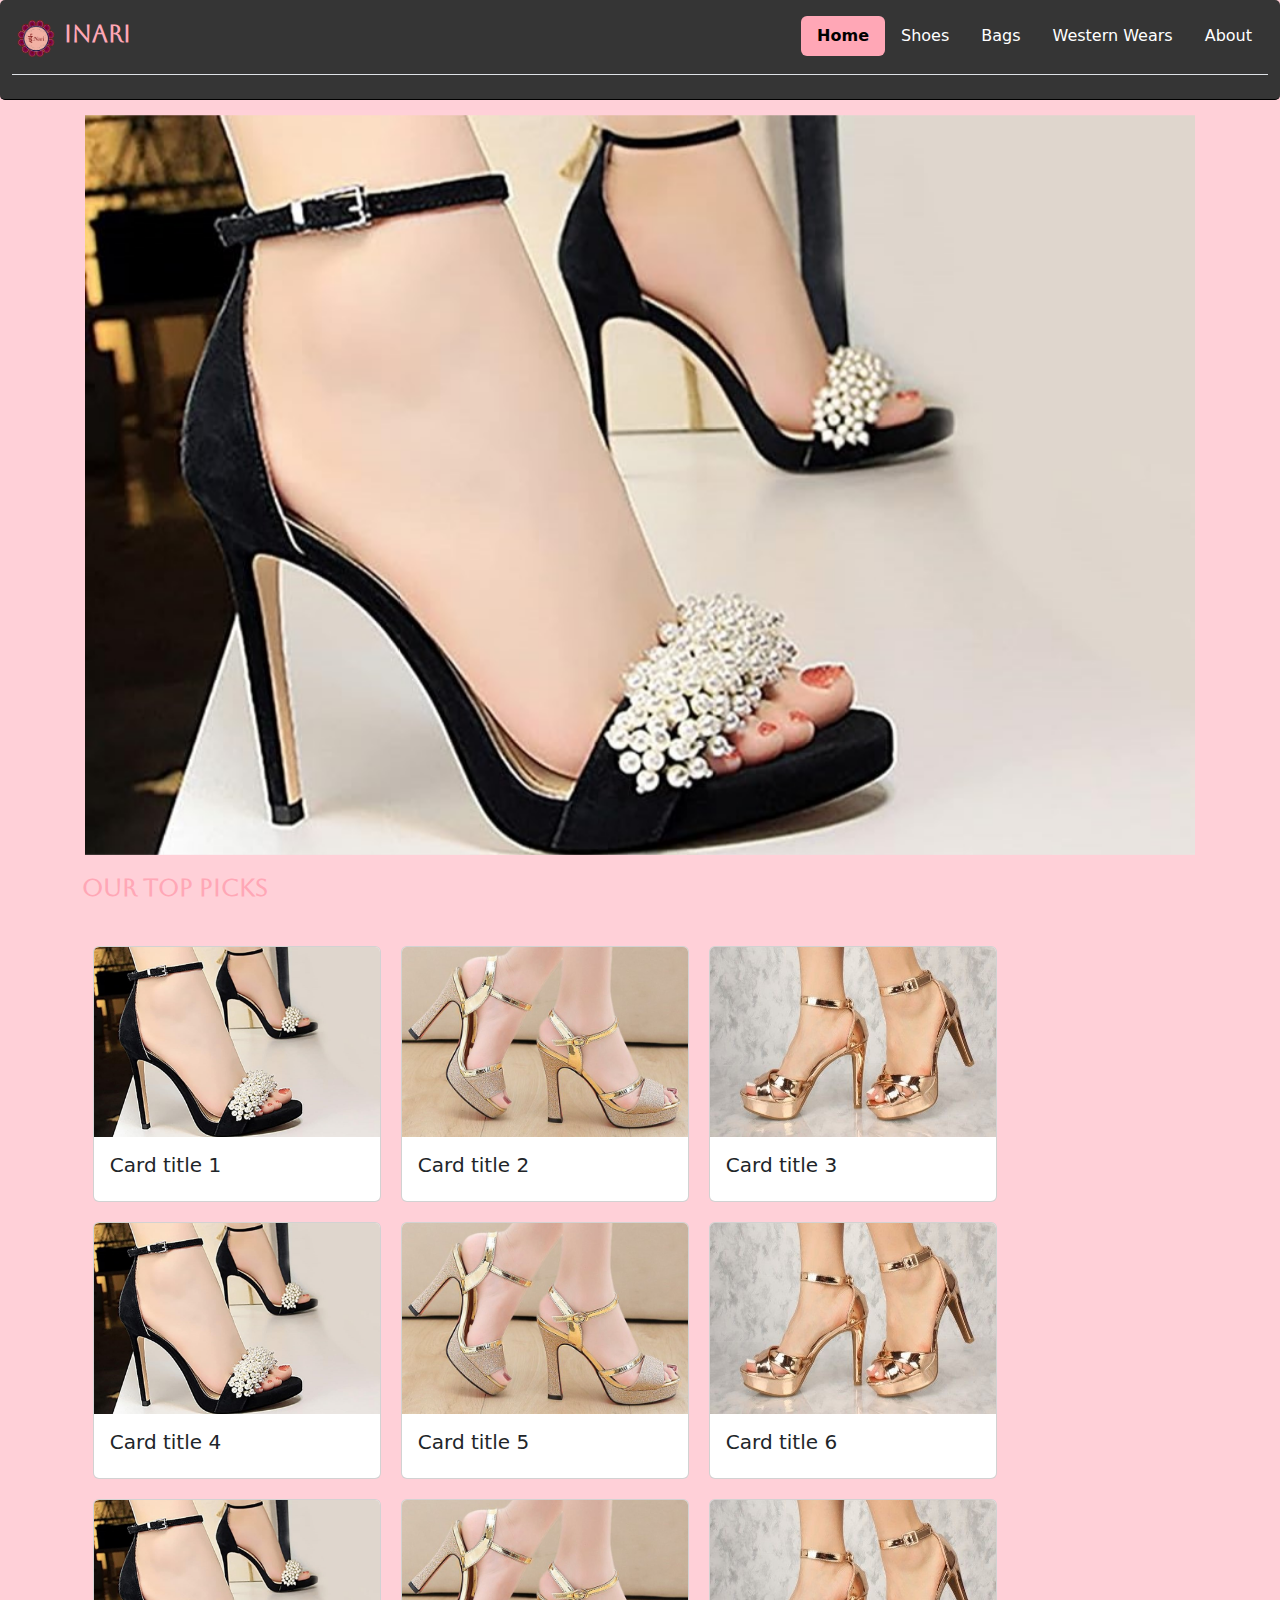
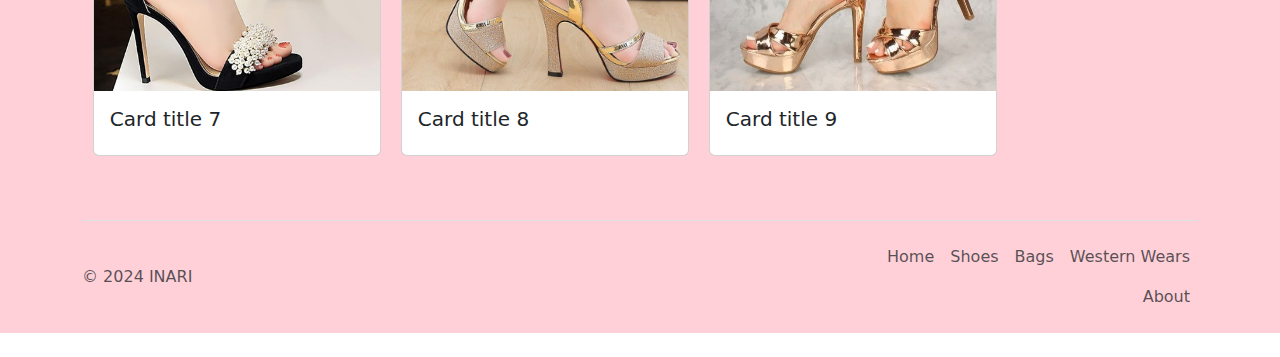
==== index.html @ adfd200a "first commit" ====
<!DOCTYPE html>
<html lang="en">
  <head>
    <meta charset="UTF-8" />
    <meta http-equiv="X-UA-Compatible" content="IE=edge" />
    <meta name="viewport" content="width=device-width, initial-scale=1.0" />
    <link rel="icon" type="image/svg+xml" href="../logo.png" />
    <title>INARI</title>
    <link
      href="https://cdn.jsdelivr.net/npm/bootstrap@5.3.3/dist/css/bootstrap.min.css"
      rel="stylesheet"
      integrity="sha384-QWTKZyjpPEjISv5WaRU9OFeRpok6YctnYmDr5pNlyT2bRjXh0JMhjY6hW+ALEwIH"
      crossorigin="anonymous"
    />
    <link
      rel="stylesheet"
      href="https://cdn.jsdelivr.net/npm/bootstrap-icons@1.11.3/font/bootstrap-icons.min.css"
    />
    <link rel="stylesheet" href="styles.css" />
    <link
      href="https://fonts.googleapis.com/css?family=Aboreto"
      rel="stylesheet"
    />
  </head>
  <!-- ------------------HEADER & MENU-------<div id="header-section"></div>
    <script src="header.js"></script>------------- -->
  <body>
    <div class="main-body">
      <div class="container-fluid header-black sticky-top">
        <header class="d-flex flex-wrap py-3 mb-4 border-bottom">
          <a
            href="/"
            class="flex-grow-1 mb-3 mb-md-0 me-md-auto link-body-emphasis text-decoration-none"
          >
            <img class="logo-image" src="logo.png" />
            <span class="fs-4 fs-4copy"> INARI </span>
          </a>

          <div class="dropdown dropdown-disable">
            <button
              class="btn btn-secondary dropdown-toggle"
              type="button"
              data-bs-toggle="dropdown"
              aria-expanded="false"
            >
              MENU
            </button>
            <ul class="dropdown-menu dropdown-menu-background">
              <li class="nav-item">
                <a href="#" class="dropdown-item" aria-current="page">Home</a>
              </li>
              <li class="nav-item">
                <a href="./pages/" class="dropdown-item">Shoes</a>
              </li>
              <li class="nav-item">
                <a href="#" class="dropdown-item">Bags</a>
              </li>
              <li class="nav-item">
                <a href="#" class="dropdown-item">Western Wears</a>
              </li>
              <li class="nav-item">
                <a href="#" class="dropdown-item">About</a>
              </li>
            </ul>
          </div>

          <ul class="nav nav-pills nav-pills-disable">
            <li class="nav-item">
              <a href="#" class="nav-link active-defined" aria-current="page"
                >Home</a
              >
            </li>
            <li class="nav-item">
              <a href="./pages/" class="nav-link nav-design">Shoes</a>
            </li>
            <li class="nav-item">
              <a href="#" class="nav-link nav-design">Bags</a>
            </li>
            <li class="nav-item">
              <a href="#" class="nav-link nav-design">Western Wears</a>
            </li>
            <li class="nav-item">
              <a href="#" class="nav-link nav-design">About</a>
            </li>
          </ul>
        </header>
      </div>

      <!-- -----------HEADER & MENU ENDED-------------------- -->
      <!-- ----------------- CAROUSEL------------------------ -->
      <div
        id="carouselExampleInterval"
        class="container carousel-container slide"
        data-bs-ride="carousel"
      >
        <div class="carousel-inner">
          <div class="carousel-item active" data-bs-interval="3000">
            <img
              src="./images/sandals/ladies_sandal1.jpg"
              class="d-block w-100"
              alt="..."
            />
          </div>
          <div class="carousel-item" data-bs-interval="3000">
            <img
              src="./images/sandals/ladies_sandal2.jpg"
              class="d-block w-100"
              alt="..."
            />
          </div>
          <div class="carousel-item" data-bs-interval="3000">
            <img
              src="./images/sandals/ladies_sandal3.jpeg"
              class="d-block w-100"
              alt="..."
            />
          </div>
        </div>
      </div>

      <!-- ----------------- CAROUSEL ENDs-------------------- -->

      <!-- ----------------- CONTENT BOX---------------------- -->

      <div class="container">
        <span class="fs-4 fs-4copy"> OUR TOP PICKS </span>
      </div>

      <div class="container card-container" id="content"></div>

      <script>
        document.getElementById("content").innerHTML = myFunction();

        function myFunction() {
          let my = 200;
          data = "";
          for (let i = 1; i < 10; i++) {
            data += `<div class="card d-inline-flex card-size">
                    <img src="./images/sandals/ladies_sandal${i}.jpg" class="card-img-top" alt="...">
                    <div class="card-body">
                    <h5 class="card-title">Card title ${i}</h5>
                    </div>
                  </div>`;
          }

          return data;
        }
      </script>

      <!-- ------------------- FOOTER STARTED ------------------- -->
      <div class="container">
        <footer
          class="d-flex flex-wrap justify-content-between align-items-center py-3 my-4 border-top"
        >
          <p class="col-md-4 mb-0 text-body-secondary">© 2024 INARI</p>

          <a
            href="/"
            class="col-md-4 d-flex align-items-center justify-content-center mb-3 mb-md-0 me-md-auto link-body-emphasis text-decoration-none"
          >
            <svg class="bi me-2" width="40" height="32">
              <use xlink:href="#bootstrap"></use>
            </svg>
          </a>

          <ul class="nav col-md-4 justify-content-end">
            <li class="nav-item">
              <a href="#" class="nav-link px-2 text-body-secondary">Home</a>
            </li>
            <li class="nav-item">
              <a href="#" class="nav-link px-2 text-body-secondary">Shoes</a>
            </li>
            <li class="nav-item">
              <a href="#" class="nav-link px-2 text-body-secondary">Bags</a>
            </li>
            <li class="nav-item">
              <a href="#" class="nav-link px-2 text-body-secondary"
                >Western Wears</a
              >
            </li>
            <li class="nav-item">
              <a href="#" class="nav-link px-2 text-body-secondary">About</a>
            </li>
          </ul>
        </footer>
      </div>
      <!-- ------------------- FOOTER END------------------- -->
      <script
        src="https://cdn.jsdelivr.net/npm/bootstrap@5.3.3/dist/js/bootstrap.bundle.min.js"
        integrity="sha384-YvpcrYf0tY3lHB60NNkmXc5s9fDVZLESaAA55NDzOxhy9GkcIdslK1eN7N6jIeHz"
        crossorigin="anonymous"
      ></script>
    </div>
  </body>
</html>
---- styles.css ----
.main-body {
  background-color: rgb(255, 208, 216);
}

/* -------------- NavBar & Header ---------------*/
.header-black {
  color: white;
  background-color: rgb(53, 53, 53);
  border-radius: 5px;
  border-bottom: solid black 1px;
}

.logo-image {
  height: 40px;
}

.fs-4copy {
  font-family: "Aboreto";
  font-weight: 600;
  color: rgb(255, 167, 182);
}

.active-defined {
  background-color: rgb(255, 167, 182);
  font-weight: 600;
  color: black;
}

.active-defined:hover {
  color: black;
}

.nav-design {
  font-weight: 400;
  color: white;
}

.nav-design:hover {
  color: rgb(255, 167, 182);
  border-bottom: solid rgb(255, 167, 182) 2px;
  border-radius: 0;
}

.dropdown-menu-background {
  background-color: rgb(255, 167, 182);
  border-radius: 10px;
}

.dropdown-item:hover {
  background-color: rgb(255, 223, 223);
  border: solid 1px rgb(255, 105, 105);
  border-radius: 30px;
}

.carousel-container {
  padding: 15px;
}

/* -------------- CARD ---------------*/

.card-container {
  padding: 30px 1%;
}

.card-size {
  width: 18rem;
  margin: 10px;
}

/* -------------- Settings for Phones ---------------*/

@media only screen and (min-width: 800px) {
  .dropdown-disable {
    display: none;
  }
}

@media only screen and (max-width: 799px) {
  .nav-pills-disable {
    display: none;
  }

  .card-size {
    width: 43%;
    margin: 10px;
  }
}
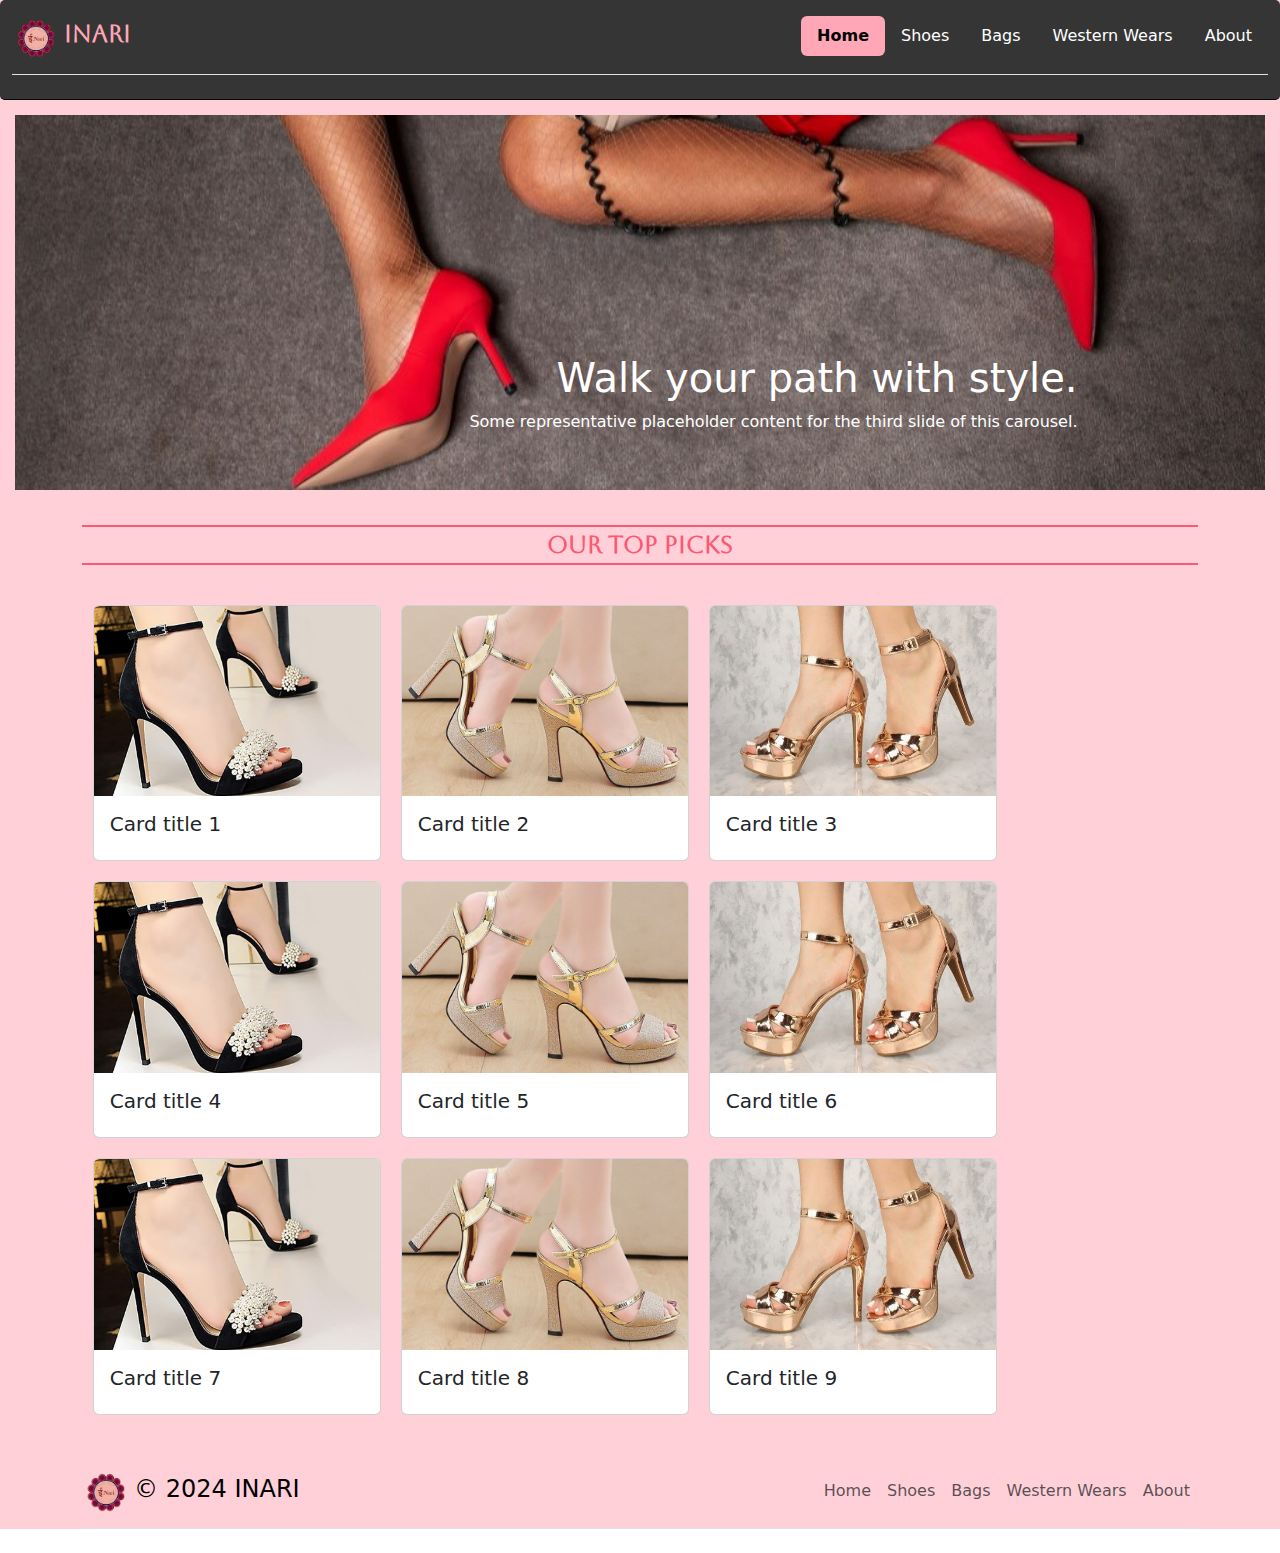
==== commit 25b38949: "homepage updated" ====
--- a/index.html
+++ b/index.html
@@ -17,6 +17,7 @@
       href="https://cdn.jsdelivr.net/npm/bootstrap-icons@1.11.3/font/bootstrap-icons.min.css"
     />
     <link rel="stylesheet" href="styles.css" />
+    <script src="./about.js"></script>
     <link
       href="https://fonts.googleapis.com/css?family=Aboreto"
       rel="stylesheet"
@@ -80,90 +81,129 @@
               <a href="#" class="nav-link nav-design">Western Wears</a>
             </li>
             <li class="nav-item">
-              <a href="#" class="nav-link nav-design">About</a>
+              <a class="nav-link nav-design" onclick="bodyContent()">About</a>
             </li>
           </ul>
         </header>
       </div>
 
       <!-- -----------HEADER & MENU ENDED-------------------- -->
-      <!-- ----------------- CAROUSEL------------------------ -->
-      <div
-        id="carouselExampleInterval"
-        class="container carousel-container slide"
-        data-bs-ride="carousel"
-      >
-        <div class="carousel-inner">
-          <div class="carousel-item active" data-bs-interval="3000">
-            <img
-              src="./images/sandals/ladies_sandal1.jpg"
-              class="d-block w-100"
-              alt="..."
-            />
-          </div>
-          <div class="carousel-item" data-bs-interval="3000">
-            <img
-              src="./images/sandals/ladies_sandal2.jpg"
-              class="d-block w-100"
-              alt="..."
-            />
-          </div>
-          <div class="carousel-item" data-bs-interval="3000">
-            <img
-              src="./images/sandals/ladies_sandal3.jpeg"
-              class="d-block w-100"
-              alt="..."
-            />
+
+      <div id="body-contents">
+        <!-- ----------------- CAROUSEL------------------------ -->
+        <div
+          id="carouselExampleInterval"
+          class="carousel-container slide"
+          data-bs-ride="carousel"
+        >
+          <div class="carousel-inner">
+            <div class="carousel-item active" data-bs-interval="3000">
+              <img
+                src="./images/sandals/carousel-image1.jpg"
+                class="d-block w-100"
+                alt="..."
+              />
+              <div class="container">
+                <div class="carousel-caption text-end">
+                  <h1>Walk your path with style.</h1>
+                  <p>
+                    Some representative placeholder content for the third slide
+                    of this carousel.
+                  </p>
+                </div>
+              </div>
+            </div>
+            <div class="carousel-item" data-bs-interval="3000">
+              <img
+                src="./images/sandals/carousel-image2.jpg"
+                class="d-block w-100"
+                alt="..."
+              />
+              <div class="container">
+                <div class="carousel-caption text-end">
+                  <h1>Shoes: where comfort meets fashion.</h1>
+                  <p>
+                    Some representative placeholder content for the third slide
+                    of this carousel.
+                  </p>
+                </div>
+              </div>
+            </div>
+            <div class="carousel-item" data-bs-interval="3000">
+              <img
+                src="./images/sandals/carousel-image3.jpg"
+                class="d-block w-100"
+                alt="..."
+              />
+              <div class="container">
+                <div class="carousel-caption text-end">
+                  <h1>Sole mates for every journey.</h1>
+                  <p>
+                    Some representative placeholder content for the third slide
+                    of this carousel.
+                  </p>
+                </div>
+              </div>
+            </div>
+            <div class="carousel-item" data-bs-interval="3000">
+              <img
+                src="./images/sandals/carousel-image4.jpg"
+                class="d-block w-100"
+                alt="..."
+              />
+              <div class="container">
+                <div class="carousel-caption text-end">
+                  <h1>One more for good measure.</h1>
+                  <p>
+                    Some representative placeholder content for the third slide
+                    of this carousel.
+                  </p>
+                </div>
+              </div>
+            </div>
           </div>
         </div>
-      </div>
-
-      <!-- ----------------- CAROUSEL ENDs-------------------- -->
-
-      <!-- ----------------- CONTENT BOX---------------------- -->
-
-      <div class="container">
-        <span class="fs-4 fs-4copy"> OUR TOP PICKS </span>
-      </div>
-
-      <div class="container card-container" id="content"></div>
-
-      <script>
-        document.getElementById("content").innerHTML = myFunction();
-
-        function myFunction() {
-          let my = 200;
-          data = "";
-          for (let i = 1; i < 10; i++) {
-            data += `<div class="card d-inline-flex card-size">
+
+        <!-- ----------------- CAROUSEL ENDs-------------------- -->
+
+        <!-- ----------------- CONTENT BOX---------------------- -->
+
+        <div class="container">
+          <div class="fs-4 fs-4copy card-header">OUR TOP PICKS</div>
+        </div>
+
+        <div class="container card-container" id="content"></div>
+
+        <script>
+          document.getElementById("content").innerHTML = myFunction();
+
+          function myFunction() {
+            data = "";
+            for (let i = 1; i < 10; i++) {
+              data += `<div class="card d-inline-flex card-size">
                     <img src="./images/sandals/ladies_sandal${i}.jpg" class="card-img-top" alt="...">
                     <div class="card-body">
                     <h5 class="card-title">Card title ${i}</h5>
                     </div>
                   </div>`;
+            }
+
+            return data;
           }
-
-          return data;
-        }
-      </script>
+        </script>
+      </div>
 
       <!-- ------------------- FOOTER STARTED ------------------- -->
       <div class="container">
-        <footer
-          class="d-flex flex-wrap justify-content-between align-items-center py-3 my-4 border-top"
-        >
-          <p class="col-md-4 mb-0 text-body-secondary">© 2024 INARI</p>
-
-          <a
-            href="/"
-            class="col-md-4 d-flex align-items-center justify-content-center mb-3 mb-md-0 me-md-auto link-body-emphasis text-decoration-none"
+        <footer class="d-flex flex-wrap py-3 mb-4 border-bottom">
+          <div
+            class="flex-grow-1 mb-3 mb-md-0 me-md-auto link-body-emphasis text-decoration-none"
           >
-            <svg class="bi me-2" width="40" height="32">
-              <use xlink:href="#bootstrap"></use>
-            </svg>
-          </a>
-
-          <ul class="nav col-md-4 justify-content-end">
+            <img class="logo-image" src="logo.png" />
+            <span class="fs-4">© 2024 INARI </span>
+          </div>
+
+          <ul class="nav nav-pills">
             <li class="nav-item">
               <a href="#" class="nav-link px-2 text-body-secondary">Home</a>
             </li>
@@ -185,6 +225,7 @@
         </footer>
       </div>
       <!-- ------------------- FOOTER END------------------- -->
+
       <script
         src="https://cdn.jsdelivr.net/npm/bootstrap@5.3.3/dist/js/bootstrap.bundle.min.js"
         integrity="sha384-YvpcrYf0tY3lHB60NNkmXc5s9fDVZLESaAA55NDzOxhy9GkcIdslK1eN7N6jIeHz"
--- a/styles.css
+++ b/styles.css
@@ -57,6 +57,13 @@
 }
 
 /* -------------- CARD ---------------*/
+.card-header {
+  margin-top: 20px;
+  color: rgb(255, 86, 114);
+  border-top: solid 2px;
+  border-bottom: solid 2px;
+  text-align: center;
+}
 
 .card-container {
   padding: 30px 1%;
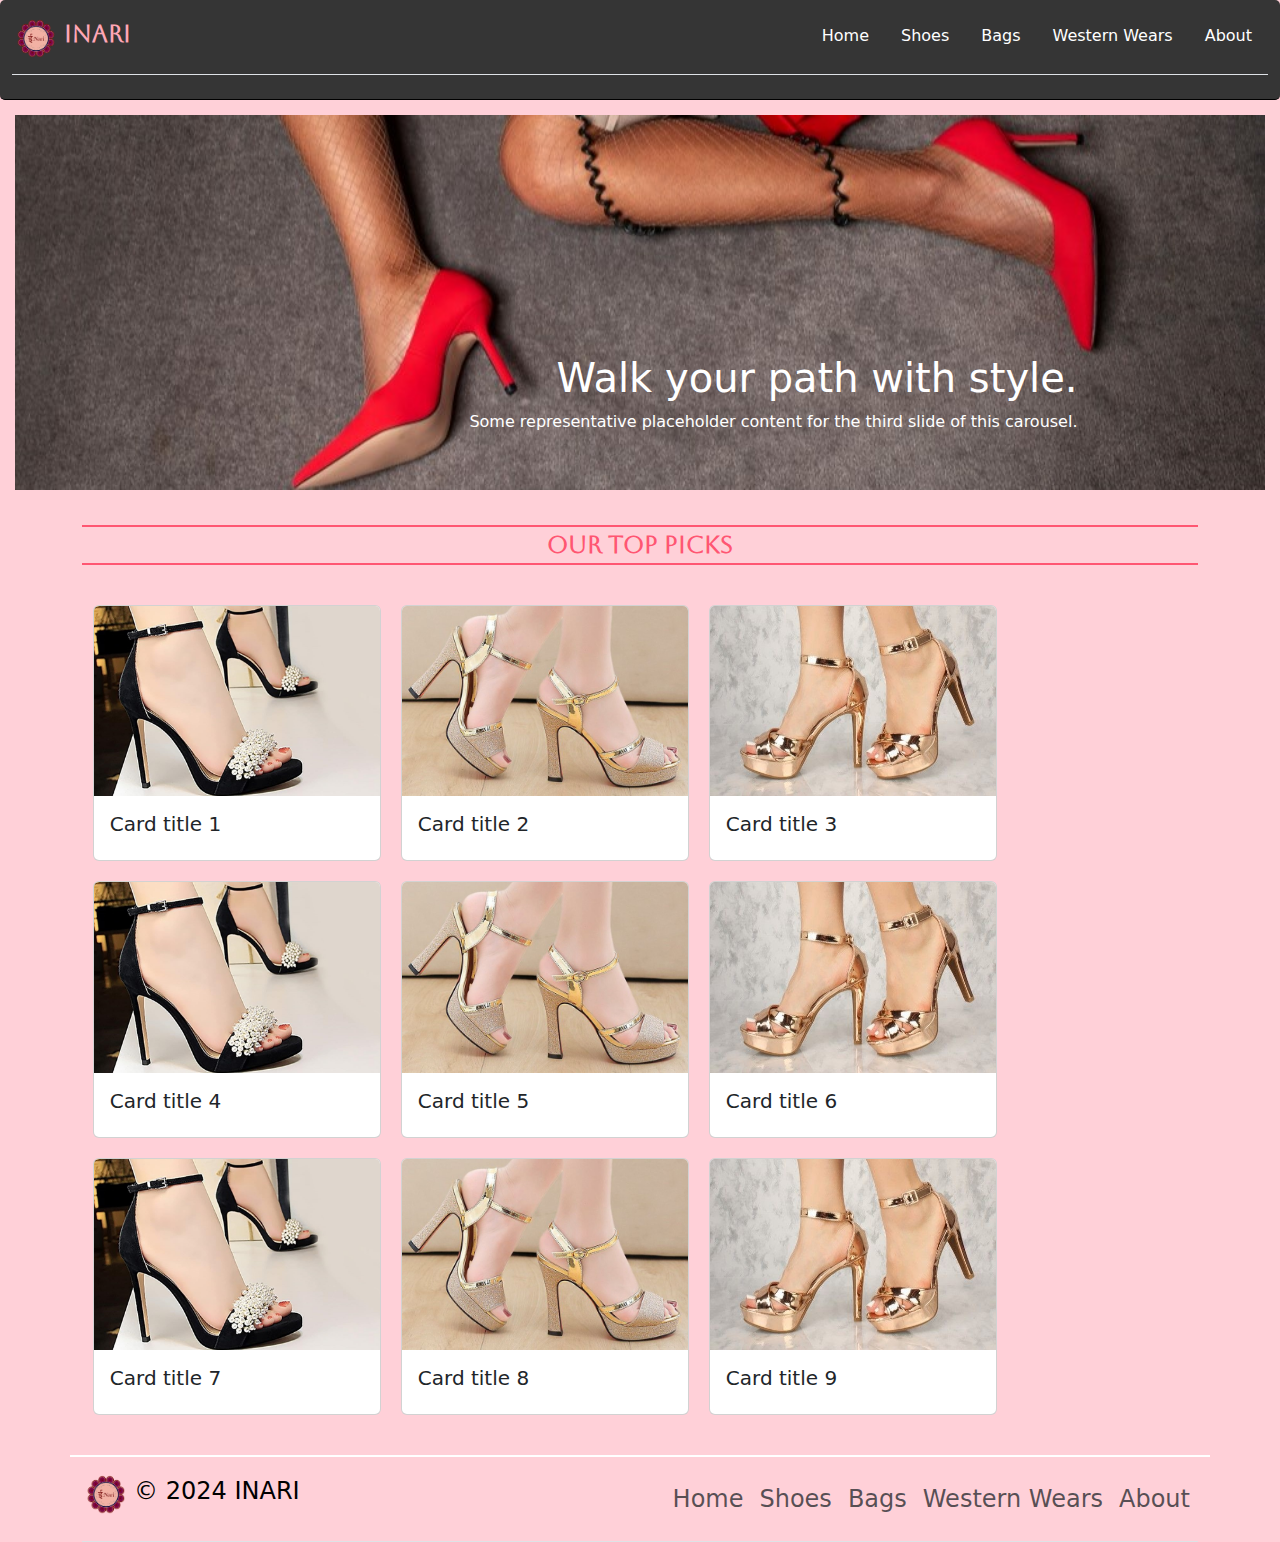
==== commit d1b884a1: "homepage updated" ====
--- a/index.html
+++ b/index.html
@@ -20,6 +20,10 @@
     <script src="./about.js"></script>
     <link
       href="https://fonts.googleapis.com/css?family=Aboreto"
+      rel="stylesheet"
+    />
+    <link
+      href="https://fonts.googleapis.com/css?family=Sofia"
       rel="stylesheet"
     />
   </head>
@@ -48,10 +52,10 @@
             </button>
             <ul class="dropdown-menu dropdown-menu-background">
               <li class="nav-item">
-                <a href="#" class="dropdown-item" aria-current="page">Home</a>
-              </li>
-              <li class="nav-item">
-                <a href="./pages/" class="dropdown-item">Shoes</a>
+                <a href="/" class="dropdown-item" aria-current="page">Home</a>
+              </li>
+              <li class="nav-item">
+                <a href="#" class="dropdown-item">Shoes</a>
               </li>
               <li class="nav-item">
                 <a href="#" class="dropdown-item">Bags</a>
@@ -60,19 +64,21 @@
                 <a href="#" class="dropdown-item">Western Wears</a>
               </li>
               <li class="nav-item">
-                <a href="#" class="dropdown-item">About</a>
+                <a href="#" class="dropdown-item" onclick="AboutContent()"
+                  >About</a
+                >
               </li>
             </ul>
           </div>
 
           <ul class="nav nav-pills nav-pills-disable">
             <li class="nav-item">
-              <a href="#" class="nav-link active-defined" aria-current="page"
+              <a href="/" class="nav-link nav-design" aria-current="page"
                 >Home</a
               >
             </li>
             <li class="nav-item">
-              <a href="./pages/" class="nav-link nav-design">Shoes</a>
+              <a href="#" class="nav-link nav-design">Shoes</a>
             </li>
             <li class="nav-item">
               <a href="#" class="nav-link nav-design">Bags</a>
@@ -81,7 +87,7 @@
               <a href="#" class="nav-link nav-design">Western Wears</a>
             </li>
             <li class="nav-item">
-              <a class="nav-link nav-design" onclick="bodyContent()">About</a>
+              <a class="nav-link nav-design" onclick="AboutContent()">About</a>
             </li>
           </ul>
         </header>
@@ -153,7 +159,7 @@
               />
               <div class="container">
                 <div class="carousel-caption text-end">
-                  <h1>One more for good measure.</h1>
+                  <h1>Fashion at your feet daily.</h1>
                   <p>
                     Some representative placeholder content for the third slide
                     of this carousel.
@@ -194,7 +200,7 @@
       </div>
 
       <!-- ------------------- FOOTER STARTED ------------------- -->
-      <div class="container">
+      <div class="container footer-container">
         <footer class="d-flex flex-wrap py-3 mb-4 border-bottom">
           <div
             class="flex-grow-1 mb-3 mb-md-0 me-md-auto link-body-emphasis text-decoration-none"
@@ -205,21 +211,32 @@
 
           <ul class="nav nav-pills">
             <li class="nav-item">
-              <a href="#" class="nav-link px-2 text-body-secondary">Home</a>
-            </li>
-            <li class="nav-item">
-              <a href="#" class="nav-link px-2 text-body-secondary">Shoes</a>
-            </li>
-            <li class="nav-item">
-              <a href="#" class="nav-link px-2 text-body-secondary">Bags</a>
-            </li>
-            <li class="nav-item">
-              <a href="#" class="nav-link px-2 text-body-secondary"
+              <a href="/" class="nav-link px-2 fs-4 text-body-secondary"
+                >Home</a
+              >
+            </li>
+            <li class="nav-item">
+              <a href="#" class="nav-link px-2 fs-4 text-body-secondary"
+                >Shoes</a
+              >
+            </li>
+            <li class="nav-item">
+              <a href="#" class="nav-link px-2 fs-4 text-body-secondary"
+                >Bags</a
+              >
+            </li>
+            <li class="nav-item">
+              <a href="#" class="nav-link px-2 fs-4 text-body-secondary"
                 >Western Wears</a
               >
             </li>
             <li class="nav-item">
-              <a href="#" class="nav-link px-2 text-body-secondary">About</a>
+              <a
+                href="#"
+                class="nav-link px-2 fs-4 text-body-secondary"
+                onclick="AboutContent()"
+                >About</a
+              >
             </li>
           </ul>
         </footer>
--- a/styles.css
+++ b/styles.css
@@ -1,4 +1,5 @@
 .main-body {
+  margin-bottom: -30px;
   background-color: rgb(255, 208, 216);
 }
 
@@ -18,16 +19,6 @@
   font-family: "Aboreto";
   font-weight: 600;
   color: rgb(255, 167, 182);
-}
-
-.active-defined {
-  background-color: rgb(255, 167, 182);
-  font-weight: 600;
-  color: black;
-}
-
-.active-defined:hover {
-  color: black;
 }
 
 .nav-design {
@@ -63,6 +54,7 @@
   border-top: solid 2px;
   border-bottom: solid 2px;
   text-align: center;
+  font-weight: 900;
 }
 
 .card-container {
@@ -72,6 +64,19 @@
 .card-size {
   width: 18rem;
   margin: 10px;
+}
+
+.about-content {
+  margin: 20px 0;
+  font-family: "Sofia";
+  font-style: italic;
+  font-weight: 500;
+  color: rgb(250, 47, 81);
+  font-size: 30px;
+}
+
+.footer-container {
+  border-top: solid 2px white;
 }
 
 /* -------------- Settings for Phones ---------------*/
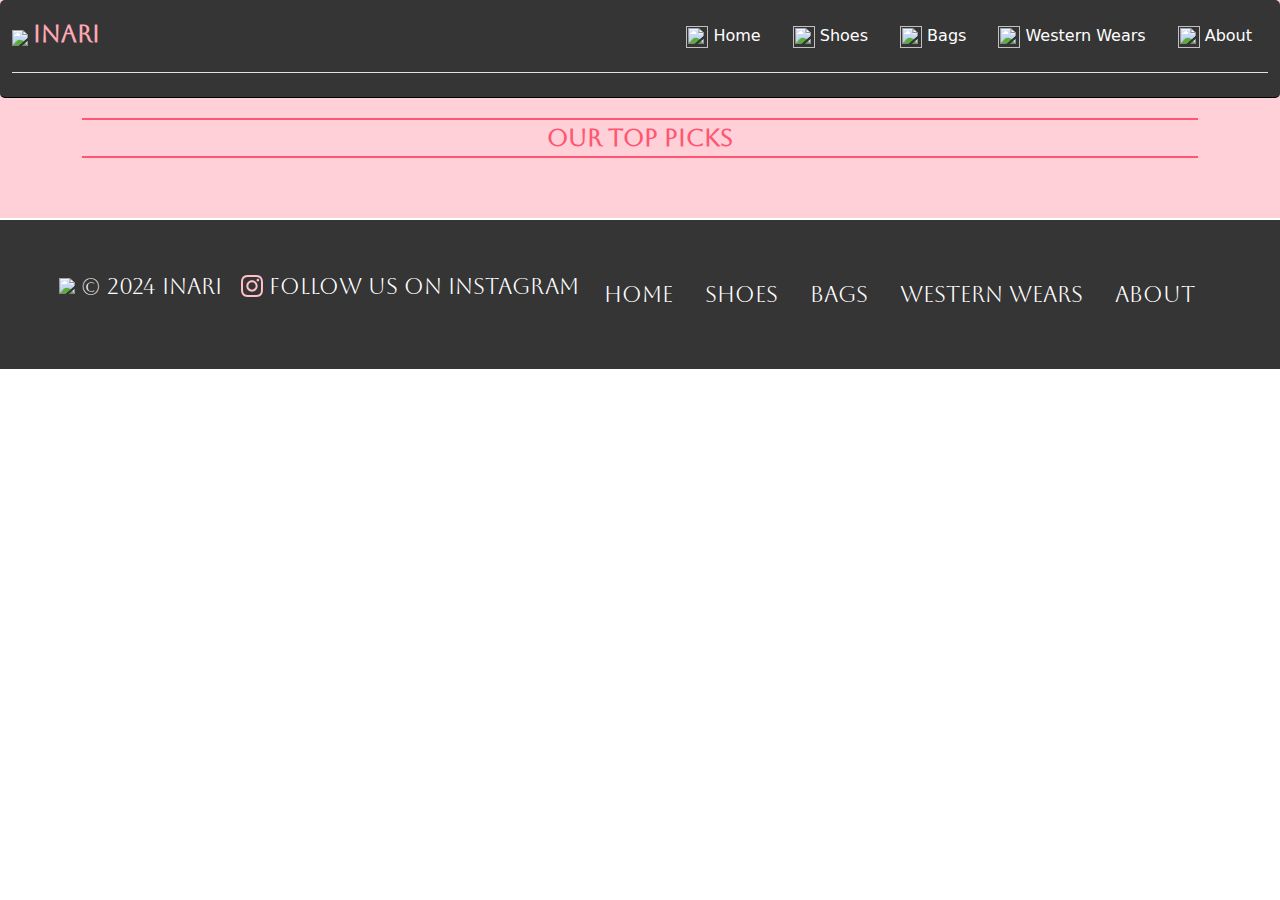
==== commit 007d30db: "update on icons" ====
--- a/index.html
+++ b/index.html
@@ -16,7 +16,12 @@
       rel="stylesheet"
       href="https://cdn.jsdelivr.net/npm/bootstrap-icons@1.11.3/font/bootstrap-icons.min.css"
     />
+    <link
+      rel="stylesheet"
+      href="https://cdn.jsdelivr.net/npm/bootstrap-icons@1.11.3/font/bootstrap-icons.min.css"
+    />
     <link rel="stylesheet" href="styles.css" />
+
     <script src="./about.js"></script>
     <link
       href="https://fonts.googleapis.com/css?family=Aboreto"
@@ -27,222 +32,29 @@
       rel="stylesheet"
     />
   </head>
-  <!-- ------------------HEADER & MENU-------<div id="header-section"></div>
-    <script src="header.js"></script>------------- -->
+  <!-- ------------------HEADER & MENU-------------------- -->
   <body>
     <div class="main-body">
-      <div class="container-fluid header-black sticky-top">
-        <header class="d-flex flex-wrap py-3 mb-4 border-bottom">
-          <a
-            href="/"
-            class="flex-grow-1 mb-3 mb-md-0 me-md-auto link-body-emphasis text-decoration-none"
-          >
-            <img class="logo-image" src="logo.png" />
-            <span class="fs-4 fs-4copy"> INARI </span>
-          </a>
-
-          <div class="dropdown dropdown-disable">
-            <button
-              class="btn btn-secondary dropdown-toggle"
-              type="button"
-              data-bs-toggle="dropdown"
-              aria-expanded="false"
-            >
-              MENU
-            </button>
-            <ul class="dropdown-menu dropdown-menu-background">
-              <li class="nav-item">
-                <a href="/" class="dropdown-item" aria-current="page">Home</a>
-              </li>
-              <li class="nav-item">
-                <a href="#" class="dropdown-item">Shoes</a>
-              </li>
-              <li class="nav-item">
-                <a href="#" class="dropdown-item">Bags</a>
-              </li>
-              <li class="nav-item">
-                <a href="#" class="dropdown-item">Western Wears</a>
-              </li>
-              <li class="nav-item">
-                <a href="#" class="dropdown-item" onclick="AboutContent()"
-                  >About</a
-                >
-              </li>
-            </ul>
-          </div>
-
-          <ul class="nav nav-pills nav-pills-disable">
-            <li class="nav-item">
-              <a href="/" class="nav-link nav-design" aria-current="page"
-                >Home</a
-              >
-            </li>
-            <li class="nav-item">
-              <a href="#" class="nav-link nav-design">Shoes</a>
-            </li>
-            <li class="nav-item">
-              <a href="#" class="nav-link nav-design">Bags</a>
-            </li>
-            <li class="nav-item">
-              <a href="#" class="nav-link nav-design">Western Wears</a>
-            </li>
-            <li class="nav-item">
-              <a class="nav-link nav-design" onclick="AboutContent()">About</a>
-            </li>
-          </ul>
-        </header>
-      </div>
-
+      <div id="header-section"></div>
       <!-- -----------HEADER & MENU ENDED-------------------- -->
-
       <div id="body-contents">
         <!-- ----------------- CAROUSEL------------------------ -->
-        <div
-          id="carouselExampleInterval"
-          class="carousel-container slide"
-          data-bs-ride="carousel"
-        >
-          <div class="carousel-inner">
-            <div class="carousel-item active" data-bs-interval="3000">
-              <img
-                src="./images/sandals/carousel-image1.jpg"
-                class="d-block w-100"
-                alt="..."
-              />
-              <div class="container">
-                <div class="carousel-caption text-end">
-                  <h1>Walk your path with style.</h1>
-                  <p>
-                    Some representative placeholder content for the third slide
-                    of this carousel.
-                  </p>
-                </div>
-              </div>
-            </div>
-            <div class="carousel-item" data-bs-interval="3000">
-              <img
-                src="./images/sandals/carousel-image2.jpg"
-                class="d-block w-100"
-                alt="..."
-              />
-              <div class="container">
-                <div class="carousel-caption text-end">
-                  <h1>Shoes: where comfort meets fashion.</h1>
-                  <p>
-                    Some representative placeholder content for the third slide
-                    of this carousel.
-                  </p>
-                </div>
-              </div>
-            </div>
-            <div class="carousel-item" data-bs-interval="3000">
-              <img
-                src="./images/sandals/carousel-image3.jpg"
-                class="d-block w-100"
-                alt="..."
-              />
-              <div class="container">
-                <div class="carousel-caption text-end">
-                  <h1>Sole mates for every journey.</h1>
-                  <p>
-                    Some representative placeholder content for the third slide
-                    of this carousel.
-                  </p>
-                </div>
-              </div>
-            </div>
-            <div class="carousel-item" data-bs-interval="3000">
-              <img
-                src="./images/sandals/carousel-image4.jpg"
-                class="d-block w-100"
-                alt="..."
-              />
-              <div class="container">
-                <div class="carousel-caption text-end">
-                  <h1>Fashion at your feet daily.</h1>
-                  <p>
-                    Some representative placeholder content for the third slide
-                    of this carousel.
-                  </p>
-                </div>
-              </div>
-            </div>
-          </div>
-        </div>
-
+        <div id="myCarousel"></div>
         <!-- ----------------- CAROUSEL ENDs-------------------- -->
-
         <!-- ----------------- CONTENT BOX---------------------- -->
-
         <div class="container">
           <div class="fs-4 fs-4copy card-header">OUR TOP PICKS</div>
         </div>
 
         <div class="container card-container" id="content"></div>
-
-        <script>
-          document.getElementById("content").innerHTML = myFunction();
-
-          function myFunction() {
-            data = "";
-            for (let i = 1; i < 10; i++) {
-              data += `<div class="card d-inline-flex card-size">
-                    <img src="./images/sandals/ladies_sandal${i}.jpg" class="card-img-top" alt="...">
-                    <div class="card-body">
-                    <h5 class="card-title">Card title ${i}</h5>
-                    </div>
-                  </div>`;
-            }
-
-            return data;
-          }
-        </script>
       </div>
-
       <!-- ------------------- FOOTER STARTED ------------------- -->
-      <div class="container footer-container">
-        <footer class="d-flex flex-wrap py-3 mb-4 border-bottom">
-          <div
-            class="flex-grow-1 mb-3 mb-md-0 me-md-auto link-body-emphasis text-decoration-none"
-          >
-            <img class="logo-image" src="logo.png" />
-            <span class="fs-4">© 2024 INARI </span>
-          </div>
-
-          <ul class="nav nav-pills">
-            <li class="nav-item">
-              <a href="/" class="nav-link px-2 fs-4 text-body-secondary"
-                >Home</a
-              >
-            </li>
-            <li class="nav-item">
-              <a href="#" class="nav-link px-2 fs-4 text-body-secondary"
-                >Shoes</a
-              >
-            </li>
-            <li class="nav-item">
-              <a href="#" class="nav-link px-2 fs-4 text-body-secondary"
-                >Bags</a
-              >
-            </li>
-            <li class="nav-item">
-              <a href="#" class="nav-link px-2 fs-4 text-body-secondary"
-                >Western Wears</a
-              >
-            </li>
-            <li class="nav-item">
-              <a
-                href="#"
-                class="nav-link px-2 fs-4 text-body-secondary"
-                onclick="AboutContent()"
-                >About</a
-              >
-            </li>
-          </ul>
-        </footer>
-      </div>
+      <div id="footer-section"></div>
       <!-- ------------------- FOOTER END------------------- -->
-
+      <script src="./header.js"></script>
+      <script src="./carousel.js"></script>
+      <script src="./card.js"></script>
+      <script src="./footer.js"></script>
       <script
         src="https://cdn.jsdelivr.net/npm/bootstrap@5.3.3/dist/js/bootstrap.bundle.min.js"
         integrity="sha384-YvpcrYf0tY3lHB60NNkmXc5s9fDVZLESaAA55NDzOxhy9GkcIdslK1eN7N6jIeHz"
--- a/styles.css
+++ b/styles.css
@@ -58,12 +58,12 @@
 }
 
 .card-container {
-  padding: 30px 1%;
+  padding: 30px;
 }
 
 .card-size {
-  width: 18rem;
-  margin: 10px;
+  width: 24%;
+  margin: 3px;
 }
 
 .about-content {
@@ -76,18 +76,54 @@
 }
 
 .footer-container {
+  background-color: rgb(53, 53, 53);
+  padding: 50px;
   border-top: solid 2px white;
+}
+
+.grid-container {
+  display: grid;
+  grid-template-columns: auto auto auto;
+  font-family: "Aboreto";
+  color: white;
+  font-size: 22px;
+  text-align: center;
+}
+
+.footer-nav-link {
+  color: white;
+}
+
+.footer-nav-link:hover {
+  color: rgb(255, 121, 121);
+  border-bottom: solid 2px rgb(187, 162, 162);
 }
 
 /* -------------- Settings for Phones ---------------*/
 
-@media only screen and (min-width: 800px) {
+@media only screen and (min-width: 768px) {
   .dropdown-disable {
     display: none;
   }
 }
 
-@media only screen and (max-width: 799px) {
+@media only screen and (min-width: 433px) and (max-width: 767px) {
+  .nav-pills-disable {
+    display: none;
+  }
+
+  .card-size {
+    width: 28%;
+    margin: 10px;
+  }
+
+  .grid-container {
+    grid-template-columns: auto;
+    margin: 5px;
+  }
+}
+
+@media only screen and (max-width: 432px) {
   .nav-pills-disable {
     display: none;
   }
@@ -96,4 +132,9 @@
     width: 43%;
     margin: 10px;
   }
+
+  .grid-container {
+    grid-template-columns: auto;
+    margin: 5px;
+  }
 }
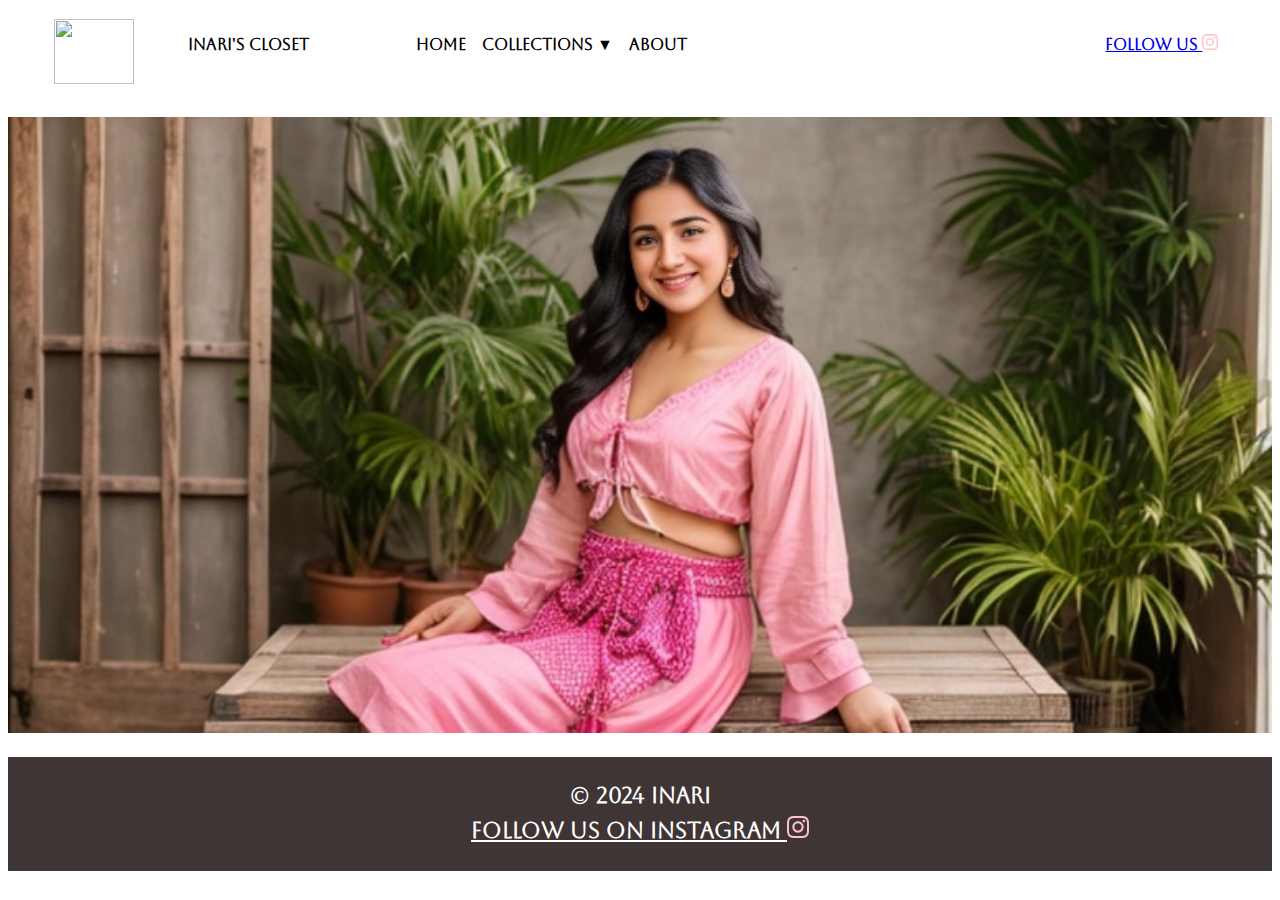
==== commit 16200ff4: "update on store" ====
--- a/index.html
+++ b/index.html
@@ -2,64 +2,26 @@
 <html lang="en">
   <head>
     <meta charset="UTF-8" />
-    <meta http-equiv="X-UA-Compatible" content="IE=edge" />
     <meta name="viewport" content="width=device-width, initial-scale=1.0" />
-    <link rel="icon" type="image/svg+xml" href="../logo.png" />
-    <title>INARI</title>
-    <link
-      href="https://cdn.jsdelivr.net/npm/bootstrap@5.3.3/dist/css/bootstrap.min.css"
-      rel="stylesheet"
-      integrity="sha384-QWTKZyjpPEjISv5WaRU9OFeRpok6YctnYmDr5pNlyT2bRjXh0JMhjY6hW+ALEwIH"
-      crossorigin="anonymous"
-    />
-    <link
-      rel="stylesheet"
-      href="https://cdn.jsdelivr.net/npm/bootstrap-icons@1.11.3/font/bootstrap-icons.min.css"
-    />
-    <link
-      rel="stylesheet"
-      href="https://cdn.jsdelivr.net/npm/bootstrap-icons@1.11.3/font/bootstrap-icons.min.css"
-    />
-    <link rel="stylesheet" href="styles.css" />
-
-    <script src="./about.js"></script>
-    <link
-      href="https://fonts.googleapis.com/css?family=Aboreto"
-      rel="stylesheet"
-    />
-    <link
-      href="https://fonts.googleapis.com/css?family=Sofia"
-      rel="stylesheet"
-    />
+    <title>INARI'S CLOSET</title>
+    <!---------------------------Importing Styles------------------------------>
+    <link rel="stylesheet" href="./styles/main.css" />
   </head>
-  <!-- ------------------HEADER & MENU-------------------- -->
   <body>
-    <div class="main-body">
-      <div id="header-section"></div>
-      <!-- -----------HEADER & MENU ENDED-------------------- -->
-      <div id="body-contents">
-        <!-- ----------------- CAROUSEL------------------------ -->
-        <div id="myCarousel"></div>
-        <!-- ----------------- CAROUSEL ENDs-------------------- -->
-        <!-- ----------------- CONTENT BOX---------------------- -->
-        <div class="container">
-          <div class="fs-4 fs-4copy card-header">OUR TOP PICKS</div>
-        </div>
-
-        <div class="container card-container" id="content"></div>
-      </div>
-      <!-- ------------------- FOOTER STARTED ------------------- -->
-      <div id="footer-section"></div>
-      <!-- ------------------- FOOTER END------------------- -->
-      <script src="./header.js"></script>
-      <script src="./carousel.js"></script>
-      <script src="./card.js"></script>
-      <script src="./footer.js"></script>
-      <script
-        src="https://cdn.jsdelivr.net/npm/bootstrap@5.3.3/dist/js/bootstrap.bundle.min.js"
-        integrity="sha384-YvpcrYf0tY3lHB60NNkmXc5s9fDVZLESaAA55NDzOxhy9GkcIdslK1eN7N6jIeHz"
-        crossorigin="anonymous"
-      ></script>
-    </div>
+    <div class="grid-container">
+      <!-------------------------------HEADER---------------------------------->
+      <div id="header-contents" class="item1"></div>
+      <!--------------------------------BODY----------------------------------->
+      <div id="body-contents" class="item2"></div>
+      <!-------------------------------FOOTER---------------------------------->
+      <div id="footer-contents" class="item3"></div>
+      <!-------------------------------SCRIPT---------------------------------->
+      <script src="./JScripts/header.js"></script>
+      <script src="./JScripts/footer.js"></script>
+      <script src="./JScripts/home.js"></script>
+      <script src="./JScripts/shoes.js"></script>
+      <script src="./JScripts/bag.js"></script>
+      <script src="./JScripts/wears.js"></script>
+      <script src="./JScripts/about.js"></script>
   </body>
-</html>
+</html>--- a/styles/main.css
+++ b/styles/main.css
@@ -0,0 +1,41 @@
+@import "header.css";
+@import "body.css";
+@import "footer.css";
+@import url(https://fonts.googleapis.com/css?family=Aboreto);
+
+.item1 {
+  grid-area: header;
+}
+.item2 {
+  grid-area: main;
+}
+.item3 {
+  grid-area: footer;
+}
+
+.grid-container {
+  font-family: "Aboreto";
+  font-weight: 600;
+  display: grid;
+  grid-template-areas:
+    "header header header header header header"
+    "main main main main main main"
+    "footer footer footer footer footer footer";
+}
+
+.grid-container > div {
+  text-align: center;
+  padding: 10px 0;
+}
+
+.flex-container {
+  display: flex;
+  align-items: stretch;
+}
+
+.flex-container > div {
+  color: black;
+  margin: 1px;
+  text-align: center;
+  line-height: 35px;
+}
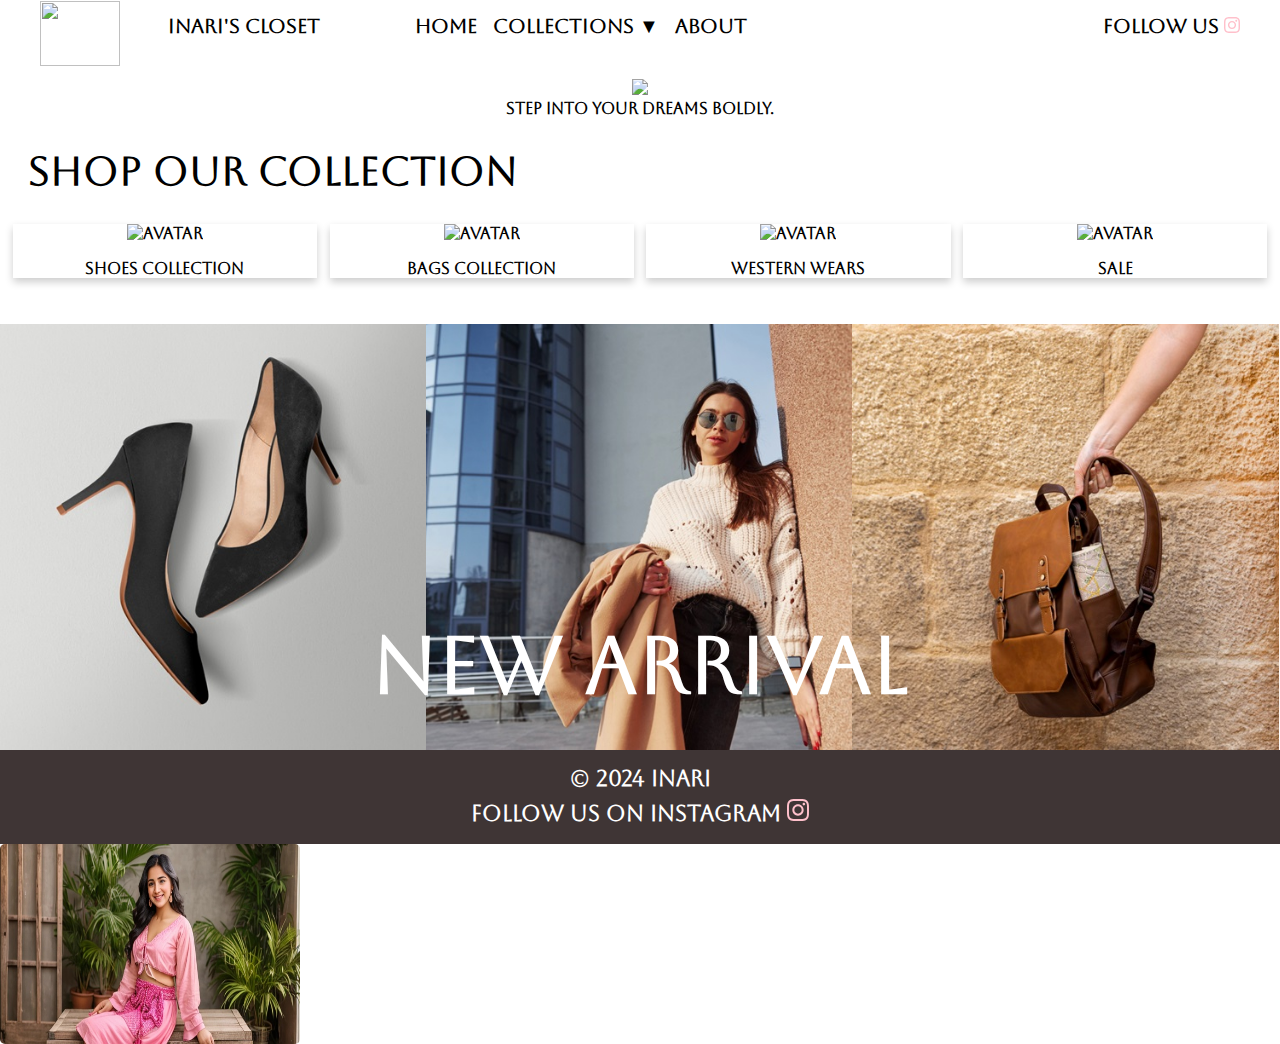
==== commit 5024d489: "adding modal" ====
--- a/index.html
+++ b/index.html
@@ -1,27 +1,61 @@
 <!DOCTYPE html>
 <html lang="en">
-  <head>
-    <meta charset="UTF-8" />
-    <meta name="viewport" content="width=device-width, initial-scale=1.0" />
-    <title>INARI'S CLOSET</title>
-    <!---------------------------Importing Styles------------------------------>
-    <link rel="stylesheet" href="./styles/main.css" />
-  </head>
-  <body>
-    <div class="grid-container">
-      <!-------------------------------HEADER---------------------------------->
-      <div id="header-contents" class="item1"></div>
-      <!--------------------------------BODY----------------------------------->
-      <div id="body-contents" class="item2"></div>
-      <!-------------------------------FOOTER---------------------------------->
-      <div id="footer-contents" class="item3"></div>
-      <!-------------------------------SCRIPT---------------------------------->
-      <script src="./JScripts/header.js"></script>
-      <script src="./JScripts/footer.js"></script>
-      <script src="./JScripts/home.js"></script>
-      <script src="./JScripts/shoes.js"></script>
-      <script src="./JScripts/bag.js"></script>
-      <script src="./JScripts/wears.js"></script>
-      <script src="./JScripts/about.js"></script>
-  </body>
+
+<head>
+  <meta charset="UTF-8" />
+  <meta name="viewport" content="width=device-width, initial-scale=1.0" />
+  <title>INARI'S CLOSET</title>
+  <!---------------------------Importing Styles------------------------------>
+  <link rel="stylesheet" href="./styles/main.css" />
+</head>
+
+<body>
+  <div class="grid-container">
+    <!-------------------------------HEADER---------------------------------->
+    <div id="header-contents" class="item1"></div>
+    <!--------------------------------BODY----------------------------------->
+    <div id="body-contents" class="item2"></div>
+
+    <img id="myImg" src="./images/main.jpg" alt="Northern Lights, Norway" width="300" height="200">
+
+<!-- The Modal -->
+<div id="myModal" class="modal">
+  <span class="close">&times;</span>
+  <img class="modal-content" id="img01">
+  <div id="caption"></div>
+</div>
+    <script>
+      // Get the modal
+      var modal = document.getElementById('myModal');
+      
+      // Get the image and insert it inside the modal - use its "alt" text as a caption
+      var img = document.getElementById('myImg');
+      var modalImg = document.getElementById("img01");
+      var captionText = document.getElementById("caption");
+      img.onclick = function(){
+        modal.style.display = "block";
+        modalImg.src = this.src;
+        captionText.innerHTML = this.alt;
+      }
+      
+      // Get the <span> element that closes the modal
+      var span = document.getElementsByClassName("close")[0];
+      
+      // When the user clicks on <span> (x), close the modal
+      span.onclick = function() { 
+        modal.style.display = "none";
+      }
+      </script>
+    <!-------------------------------FOOTER---------------------------------->
+    <div id="footer-contents" class="item3"></div>
+    <!-------------------------------SCRIPT--------------------------------->
+    <script src="./JScripts/header.js"></script>
+    <script src="./JScripts/footer.js"></script>
+    <script src="./JScripts/home.js"></script>
+    <script src="./JScripts/shoes.js"></script>
+    <script src="./JScripts/bag.js"></script>
+    <script src="./JScripts/wears.js"></script>
+    <script src="./JScripts/about.js"></script>
+</body>
+
 </html>--- a/styles/main.css
+++ b/styles/main.css
@@ -1,8 +1,12 @@
 @import "header.css";
 @import "body.css";
 @import "footer.css";
+@import "about.css";
+@import "bags.css";
 @import url(https://fonts.googleapis.com/css?family=Aboreto);
-
+body {
+  margin: 0px;
+}
 .item1 {
   grid-area: header;
 }
@@ -25,7 +29,6 @@
 
 .grid-container > div {
   text-align: center;
-  padding: 10px 0;
 }
 
 .flex-container {
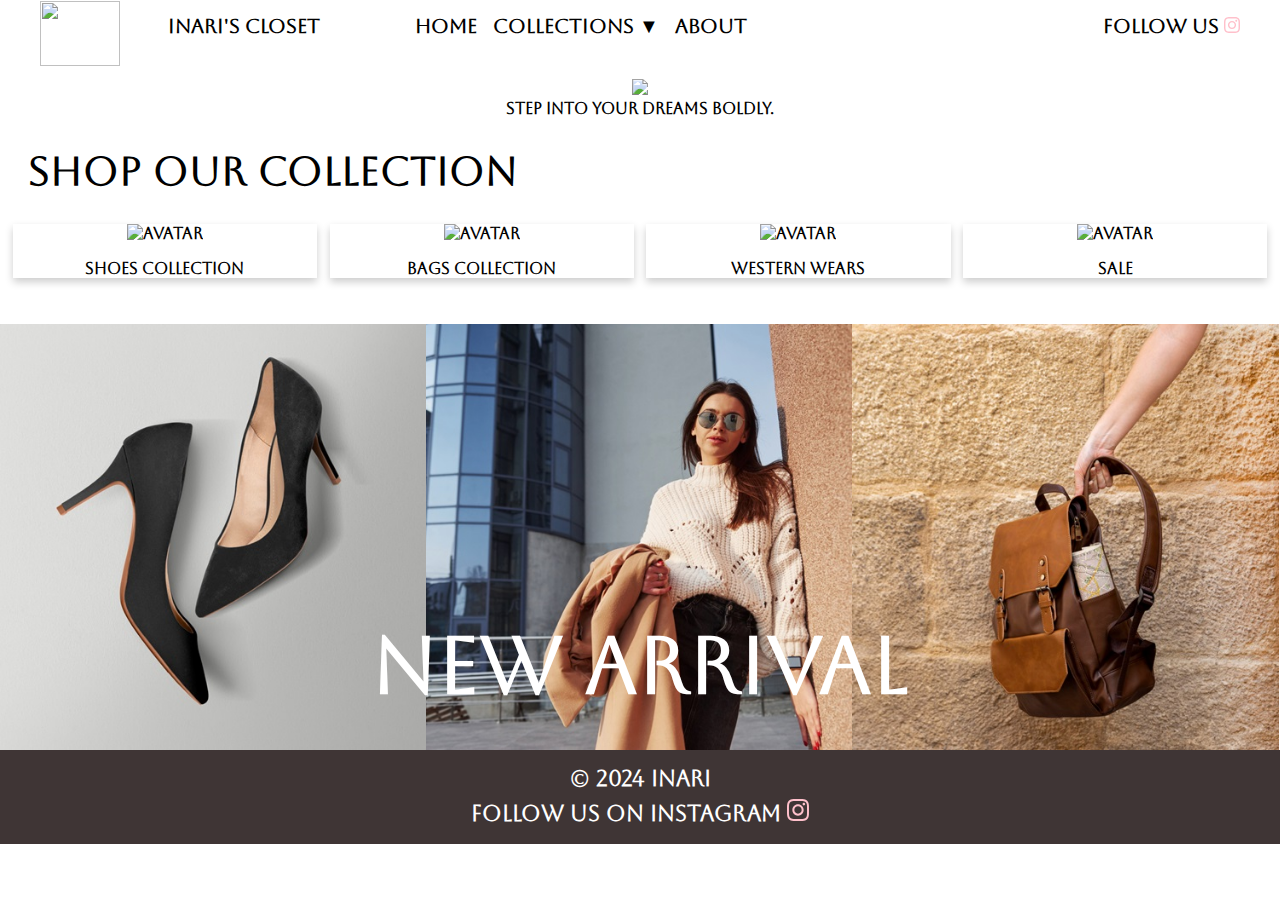
==== commit f441ab33: "modal added" ====
--- a/index.html
+++ b/index.html
@@ -10,52 +10,29 @@
 </head>
 
 <body>
-  <div class="grid-container">
-    <!-------------------------------HEADER---------------------------------->
-    <div id="header-contents" class="item1"></div>
-    <!--------------------------------BODY----------------------------------->
-    <div id="body-contents" class="item2"></div>
+  <div id="myModal" class="modal">
+    <span class="close">&times;</span>
+    <div class="modal-content" id="imgId">
+    </div>
+  </div>
 
-    <img id="myImg" src="./images/main.jpg" alt="Northern Lights, Norway" width="300" height="200">
 
-<!-- The Modal -->
-<div id="myModal" class="modal">
-  <span class="close">&times;</span>
-  <img class="modal-content" id="img01">
-  <div id="caption"></div>
-</div>
-    <script>
-      // Get the modal
-      var modal = document.getElementById('myModal');
-      
-      // Get the image and insert it inside the modal - use its "alt" text as a caption
-      var img = document.getElementById('myImg');
-      var modalImg = document.getElementById("img01");
-      var captionText = document.getElementById("caption");
-      img.onclick = function(){
-        modal.style.display = "block";
-        modalImg.src = this.src;
-        captionText.innerHTML = this.alt;
-      }
-      
-      // Get the <span> element that closes the modal
-      var span = document.getElementsByClassName("close")[0];
-      
-      // When the user clicks on <span> (x), close the modal
-      span.onclick = function() { 
-        modal.style.display = "none";
-      }
-      </script>
-    <!-------------------------------FOOTER---------------------------------->
-    <div id="footer-contents" class="item3"></div>
-    <!-------------------------------SCRIPT--------------------------------->
-    <script src="./JScripts/header.js"></script>
-    <script src="./JScripts/footer.js"></script>
-    <script src="./JScripts/home.js"></script>
-    <script src="./JScripts/shoes.js"></script>
-    <script src="./JScripts/bag.js"></script>
-    <script src="./JScripts/wears.js"></script>
-    <script src="./JScripts/about.js"></script>
+    <div class="grid-container">
+      <!-------------------------------HEADER---------------------------------->
+      <div id="header-contents" class="item1"></div>
+      <!--------------------------------BODY----------------------------------->
+      <div id="body-contents" class="item2"></div>
+
+      <!-------------------------------FOOTER---------------------------------->
+      <div id="footer-contents" class="item3"></div>
+      <!-------------------------------SCRIPT--------------------------------->
+      <script src="./JScripts/header.js"></script>
+      <script src="./JScripts/footer.js"></script>
+      <script src="./JScripts/home.js"></script>
+      <script src="./JScripts/shoes.js"></script>
+      <script src="./JScripts/bag.js"></script>
+      <script src="./JScripts/wears.js"></script>
+      <script src="./JScripts/about.js"></script><script src="./JScripts/modal.js"></script>
 </body>
 
 </html>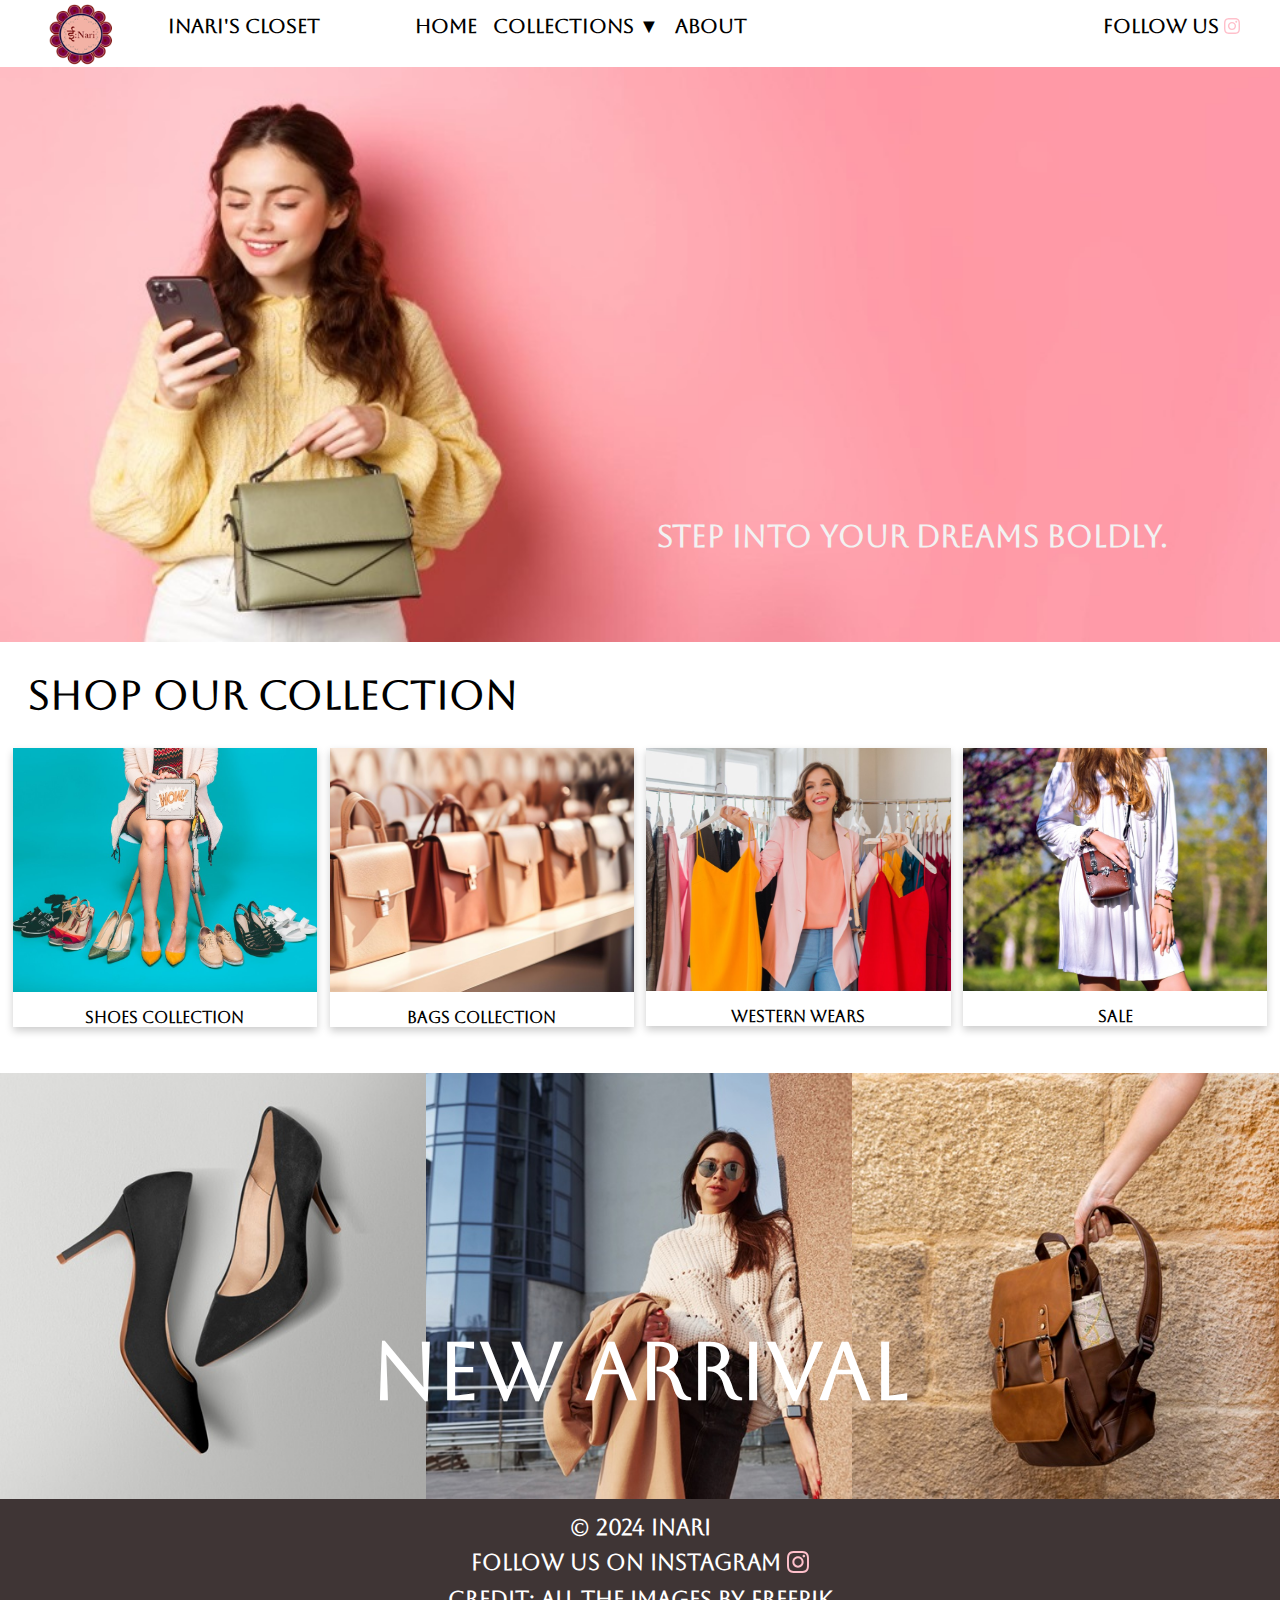
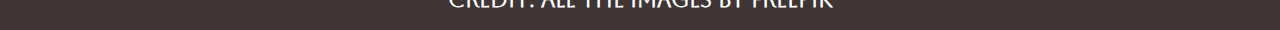
==== commit fec7dcc7: "adding store project with new php update" ====
--- a/index.html
+++ b/index.html
@@ -1,38 +1,34 @@
 <!DOCTYPE html>
 <html lang="en">
+  <head>
+    <meta charset="UTF-8" />
+    <meta name="viewport" content="width=device-width, initial-scale=1.0" />
+    <title>INARI'S CLOSET</title>
+    <!---------------------------Importing Styles------------------------------>
+    <link rel="stylesheet" href="./styles/main.css" />
+    <link rel="stylesheet" href="./styles/carousel.css" />
+    <link rel="stylesheet" href="./styles/newArrival.css" />
+  </head>
 
-<head>
-  <meta charset="UTF-8" />
-  <meta name="viewport" content="width=device-width, initial-scale=1.0" />
-  <title>INARI'S CLOSET</title>
-  <!---------------------------Importing Styles------------------------------>
-  <link rel="stylesheet" href="./styles/main.css" />
-</head>
-
-<body>
-  <div id="myModal" class="modal">
-    <span class="close">&times;</span>
-    <div class="modal-content" id="imgId">
+  <body>
+    <div id="myModal" class="modal">
+      <span class="close">&times;</span>
+      <div class="modal-content" id="imgId"></div>
     </div>
-  </div>
-
 
     <div class="grid-container">
       <!-------------------------------HEADER---------------------------------->
       <div id="header-contents" class="item1"></div>
       <!--------------------------------BODY----------------------------------->
       <div id="body-contents" class="item2"></div>
-
       <!-------------------------------FOOTER---------------------------------->
       <div id="footer-contents" class="item3"></div>
       <!-------------------------------SCRIPT--------------------------------->
-      <script src="./JScripts/header.js"></script>
-      <script src="./JScripts/footer.js"></script>
-      <script src="./JScripts/home.js"></script>
-      <script src="./JScripts/shoes.js"></script>
-      <script src="./JScripts/bag.js"></script>
-      <script src="./JScripts/wears.js"></script>
-      <script src="./JScripts/about.js"></script><script src="./JScripts/modal.js"></script>
-</body>
-
-</html>+    </div>
+    <script src="./JScripts/header.js"></script>
+    <script src="./JScripts/footer.js"></script>
+    <script src="./JScripts/home.js"></script>
+    <script src="./JScripts/route.js"></script>
+    <script src="./JScripts/modal.js"></script>
+  </body>
+</html>
--- a/styles/main.css
+++ b/styles/main.css
@@ -1,10 +1,11 @@
 @import "header.css";
-@import "body.css";
+@import "card.css";
 @import "footer.css";
-@import "about.css";
-@import "bags.css";
+@import "modal.css";
 @import url(https://fonts.googleapis.com/css?family=Aboreto);
 body {
+  font-family: "Aboreto";
+  font-weight: 600;
   margin: 0px;
 }
 .item1 {
@@ -18,8 +19,6 @@
 }
 
 .grid-container {
-  font-family: "Aboreto";
-  font-weight: 600;
   display: grid;
   grid-template-areas:
     "header header header header header header"
--- a/styles/carousel.css
+++ b/styles/carousel.css
@@ -0,0 +1,53 @@
+.mySlides {
+  display: none;
+}
+img {
+  vertical-align: middle;
+}
+
+/* Slideshow container */
+.slideshow-container {
+  max-width: 100%;
+  position: relative;
+  margin: auto;
+}
+
+/* Caption text */
+.text {
+  color: #f2f2f2;
+  font-size: 30px;
+  padding: 8px 12px;
+  position: absolute;
+  bottom: 80px;
+  right: 100px;
+  width: 100%;
+  text-align: right;
+}
+
+.active {
+  background-color: #717171;
+}
+
+/* Fading animation */
+.fade {
+  animation-name: fade;
+  animation-duration: 1.5s;
+}
+
+@keyframes fade {
+  from {
+    opacity: 0.4;
+  }
+  to {
+    opacity: 1;
+  }
+}
+
+/* On smaller screens, decrease text size */
+@media only screen and (max-width: 768px) {
+  .text {
+    font-size: 15px;
+    bottom: 20px;
+    right: 20px;
+  }
+}
--- a/styles/newArrival.css
+++ b/styles/newArrival.css
@@ -0,0 +1,55 @@
+.newArrival-container {
+  position: relative;
+  text-align: center;
+  color: white;
+  margin: 0px;
+}
+
+.newArrival-grid {
+  display: grid;
+  grid-template-columns: 33.3% 33.3% 33.3%;
+  gap: 0;
+}
+
+.newArrival-grid img {
+  width: 100%;
+}
+
+.textOnNewArrival {
+  font-size: 80px;
+  position: absolute;
+  top: 70%;
+  left: 50%;
+  transform: translate(-50%, -50%);
+  animation: textOnNewArrival 1s ease-in-out infinite alternate;
+}
+
+@-webkit-keyframes textOnNewArrival {
+  from {
+    text-shadow: 0 0 10px #fff, 0 0 20px #fff, 0 0 30px #e60073,
+      0 0 40px #e60073, 0 0 50px #e60073, 0 0 60px #e60073, 0 0 70px #e60073;
+  }
+
+  to {
+    text-shadow: 0 0 20px #fff, 0 0 30px #ff4da6, 0 0 40px #ff4da6,
+      0 0 50px #ff4da6, 0 0 60px #ff4da6, 0 0 70px #ff4da6, 0 0 80px #ff4da6;
+  }
+}
+
+@media only screen and (max-width: 1024px) {
+  .textOnNewArrival {
+    font-size: 60px;
+  }
+}
+
+@media only screen and (max-width: 768px) {
+  .textOnNewArrival {
+    font-size: 55px;
+  }
+}
+
+@media only screen and (max-width: 425px) {
+  .textOnNewArrival {
+    font-size: 30px;
+  }
+}
